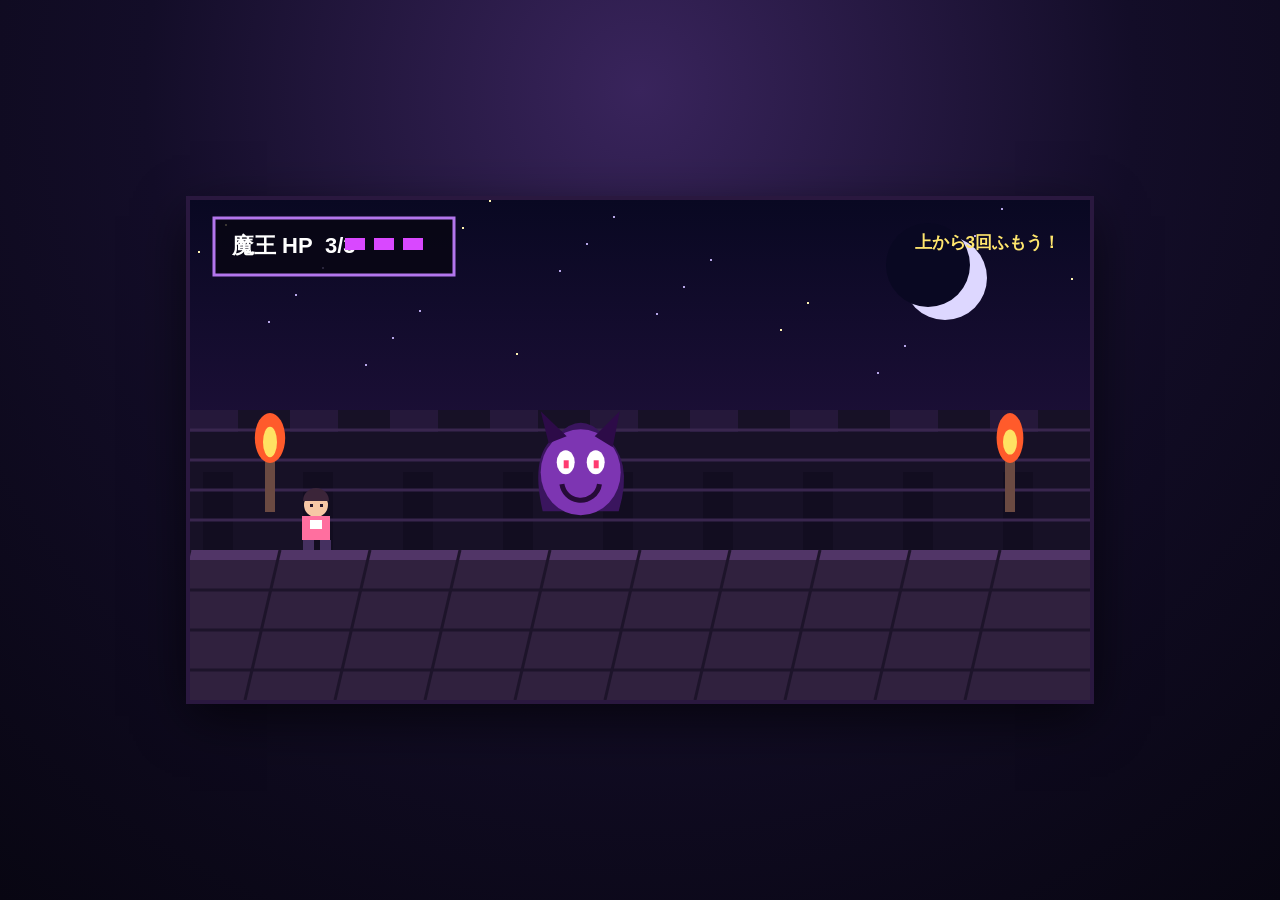
==== boss.html @ 229f3d9b "めぐみの大冒険を公開" ====
<!DOCTYPE html>
<html lang="ja">
<head>
    <meta charset="UTF-8">
    <meta name="viewport" content="width=device-width, initial-scale=1, maximum-scale=1, user-scalable=no, viewport-fit=cover">
    <meta name="theme-color" content="#130d28">
    <meta name="mobile-web-app-capable" content="yes">
    <meta name="apple-mobile-web-app-capable" content="yes">
    <meta name="apple-mobile-web-app-status-bar-style" content="black-translucent">
    <meta name="apple-mobile-web-app-title" content="めぐみの大冒険">
    <title>BOSS BATTLE | めぐみの大冒険</title>
    <link rel="manifest" href="manifest.json">
    <link rel="icon" href="app-icon.svg" type="image/svg+xml">
    <link rel="apple-touch-icon" href="app-icon.svg">
    <link rel="stylesheet" href="boss.css">
    <link rel="stylesheet" href="mobile-controls.css">
</head>
<body>
    <main class="boss-page">
        <div class="game-frame">
            <canvas id="gameCanvas" width="900" height="500" aria-label="紫の魔王とのボス戦"></canvas>
            <section id="messagePanel" class="message-panel hidden" aria-live="polite">
                <h2 id="messageTitle"></h2>
                <p id="messageText"></p>
                <button id="restartButton" type="button">もう一度挑戦</button>
                <a id="endingButton" class="ending-button hidden" href="ending.html">誕生日エンディングへ</a>
            </section>
            <div class="mobile-controls" aria-label="ゲーム操作">
                <div class="mobile-controls__move">
                    <button class="mobile-control-button" data-control="left" type="button" aria-label="左へ移動">◀</button>
                    <button class="mobile-control-button" data-control="right" type="button" aria-label="右へ移動">▶</button>
                </div>
                <button class="mobile-control-button mobile-control-button--jump" data-control="jump" type="button" aria-label="ジャンプ">JUMP</button>
            </div>
        </div>
    </main>
    <script src="mobile-controls.js"></script>
    <script src="pwa.js"></script>
    <script src="boss.js"></script>
</body>
</html>
---- boss.css ----
* {
    box-sizing: border-box;
    -webkit-tap-highlight-color: transparent;
}

html, body {
    margin: 0;
    width: 100%;
    height: 100%;
    min-height: 100%;
    overflow: hidden;
    touch-action: none;
    overscroll-behavior: none;
    user-select: none;
    -webkit-user-select: none;
    -webkit-touch-callout: none;
}

body {
    display: grid;
    place-items: center;
    width: 100vw;
    height: 100vh;
    height: 100dvh;
    min-height: 0;
    padding: 0;
    color: #fff;
    font-family: "Hiragino Kaku Gothic ProN", "Yu Gothic", sans-serif;
    background: radial-gradient(circle at 50% 10%, #39245c 0, #130d28 48%, #080612 100%);
    overscroll-behavior: none;
}

.boss-page {
    width: min(100vw, calc(100dvh * 1.8), 900px);
    max-height: 100dvh;
    text-align: center;
}

.game-frame {
    position: relative;
    overflow: hidden;
    width: 100%;
    aspect-ratio: 9 / 5;
    border: 0;
    border-radius: 0;
    background: #100c24;
    box-shadow: 0 0 0 4px #2a183f, 0 16px 50px #000a;
}

canvas { display: block; width: 100%; height: 100%; image-rendering: pixelated; }

.message-panel {
    position: absolute;
    z-index: 4;
    inset: 0;
    display: flex;
    flex-direction: column;
    align-items: center;
    justify-content: center;
    padding: 30px;
    background: #090615d9;
    backdrop-filter: blur(3px);
}

.message-panel.hidden, .hidden { display: none; }
.message-panel h2 { margin: 0 0 10px; font-size: clamp(30px, 6vw, 58px); color: #ffe36c; text-shadow: 0 0 18px #ff70d2; }
.message-panel p { margin: 0 0 22px; font-size: clamp(16px, 2.4vw, 24px); font-weight: 700; white-space: pre-line; }

button, .ending-button {
    min-width: 210px;
    margin: 6px;
    padding: 13px 24px;
    border: 0;
    border-radius: 999px;
    color: #241332;
    background: linear-gradient(#fff18b, #ffbb3f);
    box-shadow: 0 5px 0 #aa5e27;
    font: inherit;
    font-weight: 900;
    text-decoration: none;
    cursor: pointer;
}

button:hover, .ending-button:hover { filter: brightness(1.1); transform: translateY(-1px); }

@media (max-width: 600px) {
    body { display: grid; height: 100dvh; min-height: 0; padding: 0; overflow: hidden; }
    .boss-page { margin: 0 auto; }
    .game-frame { border: 0; border-radius: 0; }
    .message-panel { padding: 14px; }
    .message-panel h2 { margin-bottom: 5px; font-size: clamp(26px, 9vw, 42px); }
    .message-panel p { margin-bottom: 12px; font-size: clamp(14px, 4vw, 19px); }
    .message-panel button, .message-panel .ending-button { min-width: 180px; padding: 10px 18px; }
}
---- mobile-controls.css ----
/* STAGE1 / STAGE2 / BOSS 共通スマホ操作UI */
.game-frame {
    position: relative;
}

.mobile-controls {
    display: none;
    position: absolute;
    z-index: 3;
    inset: 0;
    pointer-events: none;
    touch-action: none;
    user-select: none;
    -webkit-user-select: none;
    -webkit-touch-callout: none;
}

.mobile-controls__move {
    position: absolute;
    left: max(20px, env(safe-area-inset-left));
    bottom: max(18px, env(safe-area-inset-bottom));
    display: flex;
    gap: 14px;
}

.mobile-control-button {
    pointer-events: auto;
    display: grid;
    place-items: center;
    width: clamp(58px, 9vw, 78px);
    height: clamp(58px, 9vw, 78px);
    min-width: 0;
    margin: 0;
    padding: 0;
    border: 2px solid rgba(255, 255, 255, .65);
    border-radius: 50%;
    color: #fff;
    background: rgba(5, 5, 10, .40);
    box-shadow: none;
    font: 700 clamp(22px, 3vw, 30px)/1 sans-serif;
    -webkit-appearance: none;
    appearance: none;
    touch-action: none;
    user-select: none;
    -webkit-user-select: none;
    -webkit-touch-callout: none;
    -webkit-tap-highlight-color: transparent;
}

.mobile-control-button--jump {
    position: absolute;
    right: max(24px, env(safe-area-inset-right));
    bottom: max(18px, env(safe-area-inset-bottom));
    width: clamp(72px, 11vw, 94px);
    height: clamp(72px, 11vw, 94px);
    font-size: clamp(13px, 2vw, 18px);
}

.mobile-control-button.is-pressed,
.mobile-control-button:active {
    background: rgba(100, 100, 115, .68);
    border-color: #fff;
    transform: scale(.96);
    filter: brightness(1.2);
}

@media (hover: none) and (pointer: coarse) {
    html, body, canvas, .game-frame {
        touch-action: none;
        user-select: none;
        -webkit-user-select: none;
        -webkit-touch-callout: none;
        overscroll-behavior: none;
    }

    .mobile-controls {
        display: block;
    }
}
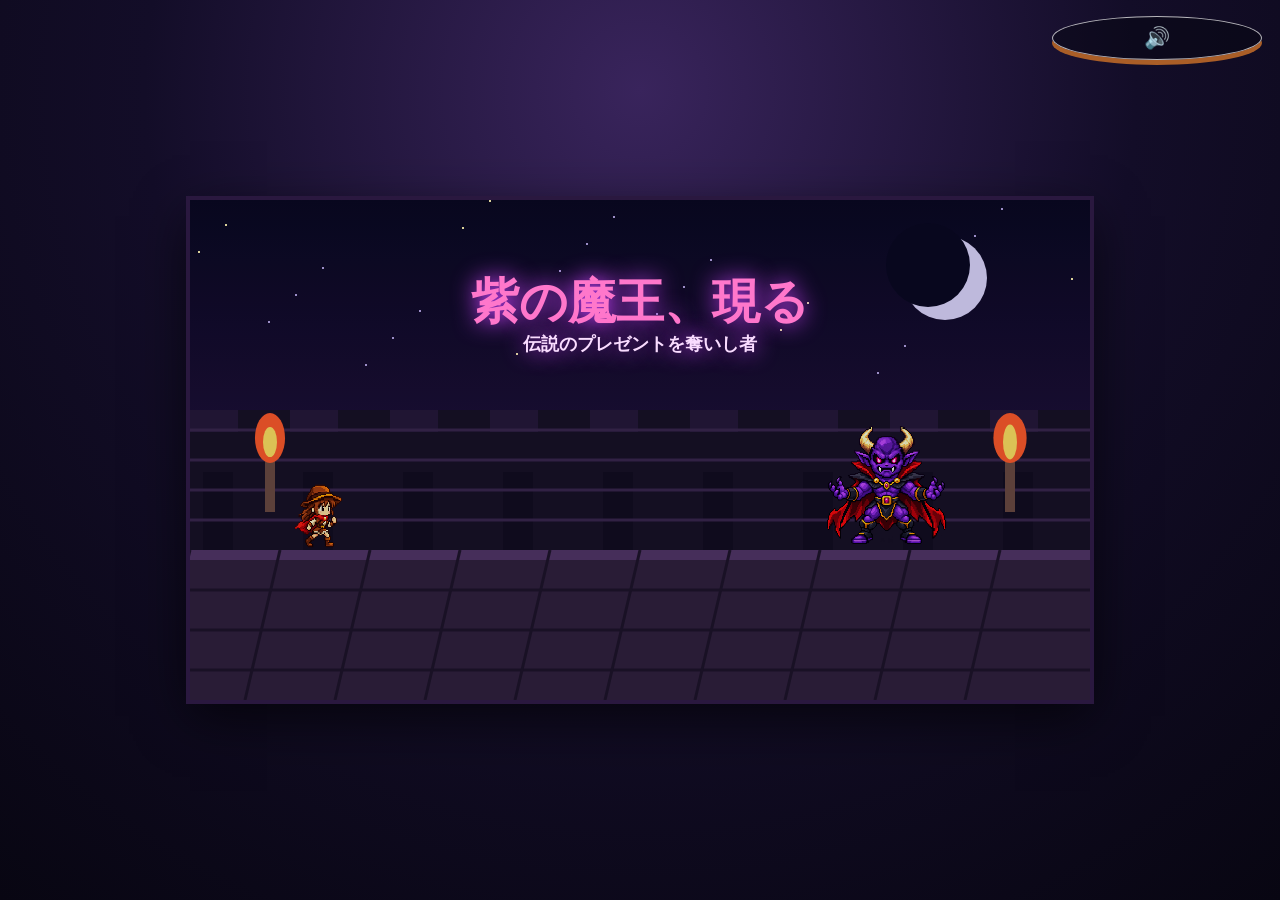
==== commit de600640: "めぐみの大冒険 完成版を公開" ====
--- a/boss.html
+++ b/boss.html
@@ -23,7 +23,7 @@
                 <h2 id="messageTitle"></h2>
                 <p id="messageText"></p>
                 <button id="restartButton" type="button">もう一度挑戦</button>
-                <a id="endingButton" class="ending-button hidden" href="ending.html">誕生日エンディングへ</a>
+                <a id="endingButton" class="ending-button hidden" href="ending.html">プレゼントを開ける</a>
             </section>
             <div class="mobile-controls" aria-label="ゲーム操作">
                 <div class="mobile-controls__move">
@@ -35,6 +35,7 @@
         </div>
     </main>
     <script src="mobile-controls.js"></script>
+    <script src="bgm.js"></script>
     <script src="pwa.js"></script>
     <script src="boss.js"></script>
 </body>
